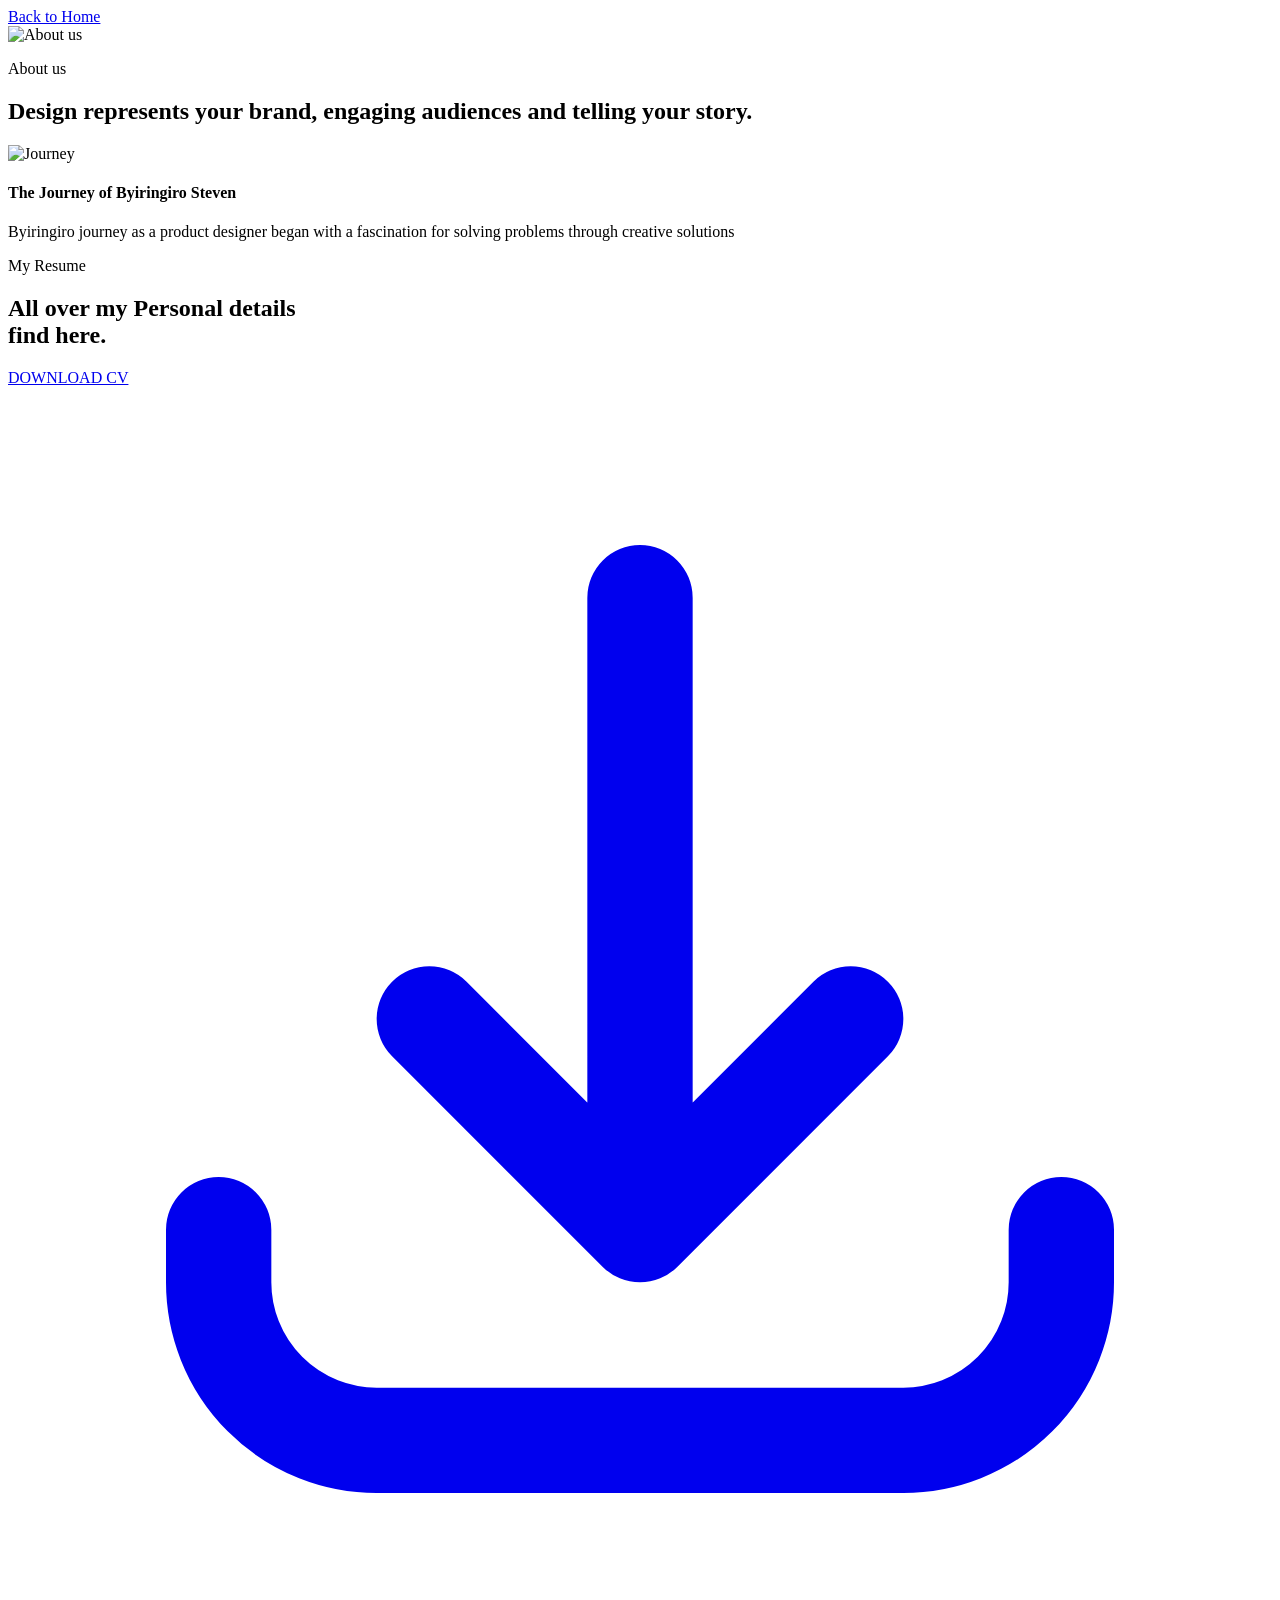
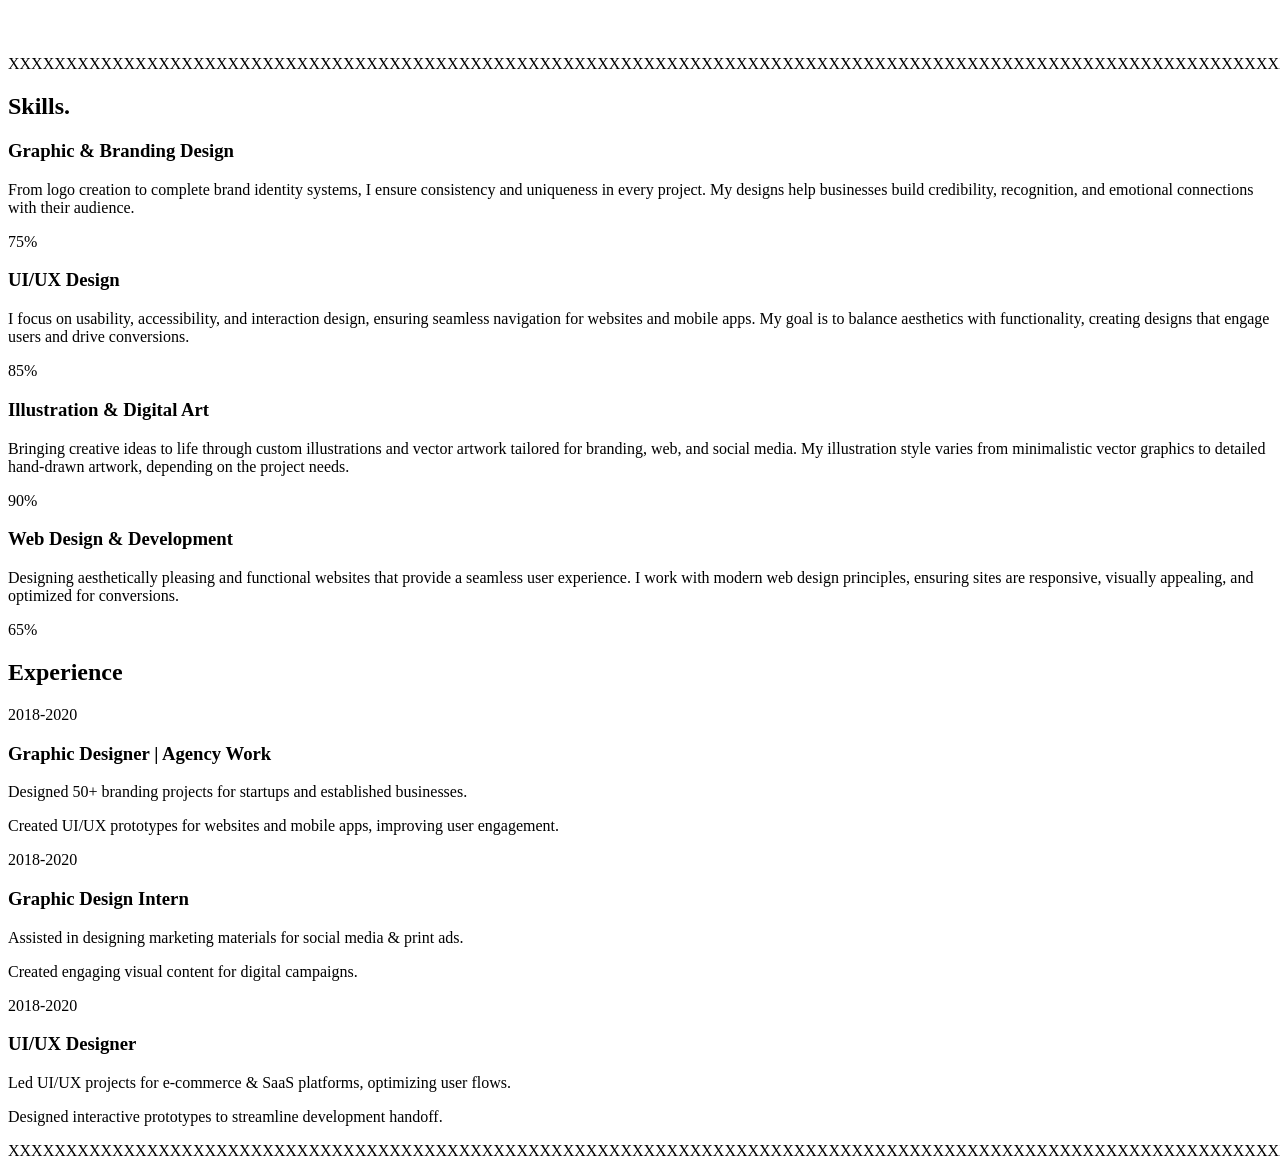
==== About us.html @ 0e78f816 "create home page" ====
<!DOCTYPE html>
<html lang="en">
<head>
    <meta charset="UTF-8">
    <meta name="viewport" content="width=device-width, initial-scale=1.0">
    <title>Document</title>
     <script src="https://cdn.tailwindcss.com"></script>
     
  <a href="index.html">Back to Home</a>
</head>
<body>
    <script src="https://cdn.tailwindcss.com"></script>

<section class="bg-[#fafafa] py-20 px-6 md:px-16">
  <div class="max-w-[1300px] mx-auto grid grid-cols-1 lg:grid-cols-2 gap-16 items-center">

    <div class="w-full">
      <img 
        src="https://images.unsplash.com/photo-1517245386807-bb43f82c33c4?w=800" 
        alt="About us" 
        class="w-full h-[480px] object-cover rounded-[16px]">
    </div>

 
    <div class="lg:pl-8">
      <p class="text-[#7aa31a] font-semibold text-[15px] mb-4">About us</p>
      
      <h2 class="text-[28px] md:text-[32px] font-bold leading-[1.25] text-[#111]">
        Design represents your brand, engaging audiences and 
        <span class="text-[#7aa31a] font-semibold">telling your story.</span>
      </h2>

    
      <div class="flex gap-5 mt-16 items-start">
        <img 
          src="https://images.unsplash.com/photo-1581291518633-83b4ebd1d83e?w=300" 
          alt="Journey" 
          class="w-[120px] h-[130px] rounded-[14px] object-cover shrink-0"
        >
        <div class="pt-2">
          <h4 class="font-bold text-[16px] text-[#1a1a1a]">The Journey of Byiringiro Steven</h4>
          <p class="text-gray-500 text-[13px] leading-relaxed mt-3 max-w-[320px]">
            Byiringiro journey as a product designer began with a fascination for solving problems through creative solutions
          </p>
        </div>
      </div>

    </div>
  </div>
</section>
<section class="bg-[#121212]  py-20 px-6 md:px-16">
  <div class="max-w-[1200px] mx-auto bg-black-100">

    <div class="flex flex-col md:flex-row justify-between items-start md:items-center gap-6">
      <div>
        <p class="text-[#c4f17b] text-[15px] font-medium mb-3">My Resume</p>
        <h2 class="text-white text-[32px] md:text-[40px] font-bold leading-tight">
          All over my Personal details <br>
          <span class="text-[#8ec928]">find here.</span>
        </h2>
      </div>
      <a href="your-cv.pdf" download class="bg-[#8ec928] text-black text-[12px] font-bold tracking-wide px-6 py-3.5 rounded-lg flex items-center gap-2 hover:bg-[#7ab81f] transition shrink-0">
        DOWNLOAD CV
        <svg xmlns="http://www.w3.org/2000/svg" class="w-4 h-4" fill="none" viewBox="0 0 24 24" stroke="currentColor"><path stroke-linecap="round" stroke-linejoin="round" stroke-width="2" d="M4 16v1a3 3 0 003 3h10a3 3 0 003-3v-1m-4-4l-4 4m0 0l-4-4m4 4V4"/></svg>
      </a>
    </div>

    
    <div class="w-full overflow-hidden py-12">
      <div class="text-[#2a2a2a] text-[12px] tracking-[4px] whitespace-nowrap">
        XXXXXXXXXXXXXXXXXXXXXXXXXXXXXXXXXXXXXXXXXXXXXXXXXXXXXXXXXXXXXXXXXXXXXXXXXXXXXXXXXXXXXXXXXXXXXXXXXXXXXXXXXXXXXXXXXXXXXXXXXXXXXXXXXXXXXXXXXXXXXXXXX
      </div>
    </div>


  <div class="max-w-[1200px] mx-auto">
    
    <h2 class="text-[#c4f17b] text-4xl md:text-5xl font-bold mb-12">Skills.</h2>

   
    <div class="grid grid-cols-1 md:grid-cols-2 gap-6">
      <div class="bg-[#1e2420] rounded-2xl p-7">
        <h3 class="text-white text-[18px] font-semibold mb-4">Graphic & Branding Design</h3>
        <p class="text-gray-400 text-[13px] leading-relaxed mb-10">
          From <span class="text-white font-semibold">logo creation</span> to <span class="text-white font-semibold">complete brand identity systems</span>, I ensure consistency and uniqueness in every project. My designs help businesses build credibility, recognition, and emotional connections with their audience.
        </p>
        <!-- Progress -->
        <div class="mt-auto">
          <div class="flex justify-end mb-1">
            <span class="text-[#8ec928] text-[13px]">75%</span>
          </div>
          <div class="w-full h-[3px] bg-gray-300 rounded-full">
            <div class="h-[3px] bg-[#8ec928] rounded-full" style="width: 75%"></div>
          </div>
        </div>
      </div>

      <!-- Card 2 - 85% -->
      <div class="bg-[#1e2420] rounded-2xl p-7">
        <h3 class="text-white text-[18px] font-semibold mb-4">UI/UX Design</h3>
        <p class="text-gray-400 text-[13px] leading-relaxed mb-10">
          I focus on <span class="text-white font-semibold">usability, accessibility, and interaction design</span>, ensuring seamless navigation for websites and mobile apps. My goal is to balance aesthetics with functionality, creating designs that engage users and drive conversions.
        </p>
        <div class="mt-auto">
          <div class="flex justify-end mb-1">
            <span class="text-[#8ec928] text-[13px]">85%</span>
          </div>
          <div class="w-full h-[3px] bg-gray-300 rounded-full">
            <div class="h-[3px] bg-[#8ec928] rounded-full" style="width: 85%"></div>
          </div>
        </div>
      </div>

      <!-- Card 3 - 90% -->
      <div class="bg-[#1e2420] rounded-2xl p-7">
        <h3 class="text-white text-[18px] font-semibold mb-4">Illustration & Digital Art</h3>
        <p class="text-gray-400 text-[13px] leading-relaxed mb-10">
          Bringing creative ideas to life through <span class="text-white font-semibold">custom illustrations and vector artwork</span> tailored for branding, web, and social media. My illustration style varies from minimalistic vector graphics to detailed hand-drawn artwork, depending on the project needs.
        </p>
        <div class="mt-auto">
          <div class="flex justify-end mb-1">
            <span class="text-[#8ec928] text-[13px]">90%</span>
          </div>
          <div class="w-full h-[3px] bg-gray-300 rounded-full">
            <div class="h-[3px] bg-[#8ec928] rounded-full" style="width: 90%"></div>
          </div>
        </div>
      </div>
      <div class="bg-[#1e2420] rounded-2xl p-7">
        <h3 class="text-white text-[18px] font-semibold mb-4">Web Design & Development</h3>
        <p class="text-gray-400 text-[13px] leading-relaxed mb-10">
          Designing aesthetically pleasing and functional <span class="text-white font-semibold">websites that provide a seamless user experience</span>. I work with modern web design principles, ensuring sites are <span class="text-white font-semibold">responsive, visually appealing, and optimized for conversions</span>.
        </p>
        <div class="mt-auto">
          <div class="flex justify-end mb-1">
            <span class="text-[#8ec928] text-[13px]">65%</span>
          </div>
          <div class="w-full h-[3px] bg-gray-300 rounded-full">
            <div class="h-[3px] bg-[#8ec928] rounded-full" style="width: 65%"></div>
          </div>
        </div>
      </div>

    </div>
  </div>
</section>


<section class="bg-[#121212] py-20 px-6 md:px-16">
  <div class="max-w-[1200px] mx-auto">

    <!-- Title -->
    <h2 class="text-[#c4f17b] text-4xl md:text-5xl font-bold mb-8">Experience</h2>

    <!-- Experience Container -->
    <div class="bg-[#1a1a1a] border border-[#2a2a2a] rounded-2xl grid grid-cols-1 md:grid-cols-3 overflow-hidden">

      <!-- Item 1 -->
      <div class="p-8 border-b md:border-b-0 md:border-r border-[#2a2a2a]">
        <p class="text-[#c4f17b] text-[14px] mb-2">2018-2020</p>
        <h3 class="text-white text-[18px] font-semibold leading-tight mb-16">Graphic Designer | Agency Work</h3>
        
        <div class="space-y-4">
          <p class="text-gray-300 text-[13px] leading-relaxed">
            Designed <span class="text-white font-bold">50+ branding projects</span> for startups and established businesses.
          </p>
          <p class="text-gray-300 text-[13px] leading-relaxed">
            Created UI/UX prototypes for websites and mobile apps, improving user engagement.
          </p>
        </div>
      </div>

      <!-- Item 2 -->
      <div class="p-8 border-b md:border-b-0 md:border-r border-[#2a2a2a]">
        <p class="text-[#c4f17b] text-[14px] mb-2">2018-2020</p>
        <h3 class="text-white text-[18px] font-semibold leading-tight mb-16">Graphic Design Intern</h3>
        
        <div class="space-y-4">
          <p class="text-gray-300 text-[13px] leading-relaxed">
            Assisted in designing marketing materials for <span class="text-white font-bold">social media & print ads</span>.
          </p>
          <p class="text-gray-300 text-[13px] leading-relaxed">
            Created engaging visual content for <span class="text-white font-bold">digital campaigns</span>.
          </p>
        </div>
      </div>

      <!-- Item 3 -->
      <div class="p-8">
        <p class="text-[#c4f17b] text-[14px] mb-2">2018-2020</p>
        <h3 class="text-white text-[18px] font-semibold leading-tight mb-16">UI/UX Designer</h3>
        
        <div class="space-y-4">
          <p class="text-gray-300 text-[13px] leading-relaxed">
            Led UI/UX projects for <span class="text-white font-bold">e-commerce & SaaS platforms</span>, optimizing user flows.
          </p>
          <p class="text-gray-300 text-[13px] leading-relaxed">
            Designed <span class="text-white font-bold">interactive prototypes</span> to streamline development handoff.
          </p>
        </div>
      </div>

    </div>

    <!-- X Divider -->
    <div class="w-full overflow-hidden pt-20">
      <div class="text-[#2a2a2a] text-[12px] tracking-[4px] whitespace-nowrap">
        XXXXXXXXXXXXXXXXXXXXXXXXXXXXXXXXXXXXXXXXXXXXXXXXXXXXXXXXXXXXXXXXXXXXXXXXXXXXXXXXXXXXXXXXXXXXXXXXXXXXXXXXXXXXXXXXXXXXXXXXXXXXXXXXXXXXXXXXXXXXXXXXX
      </div>
    </div>

  </div>
</section>
</body>
</html>
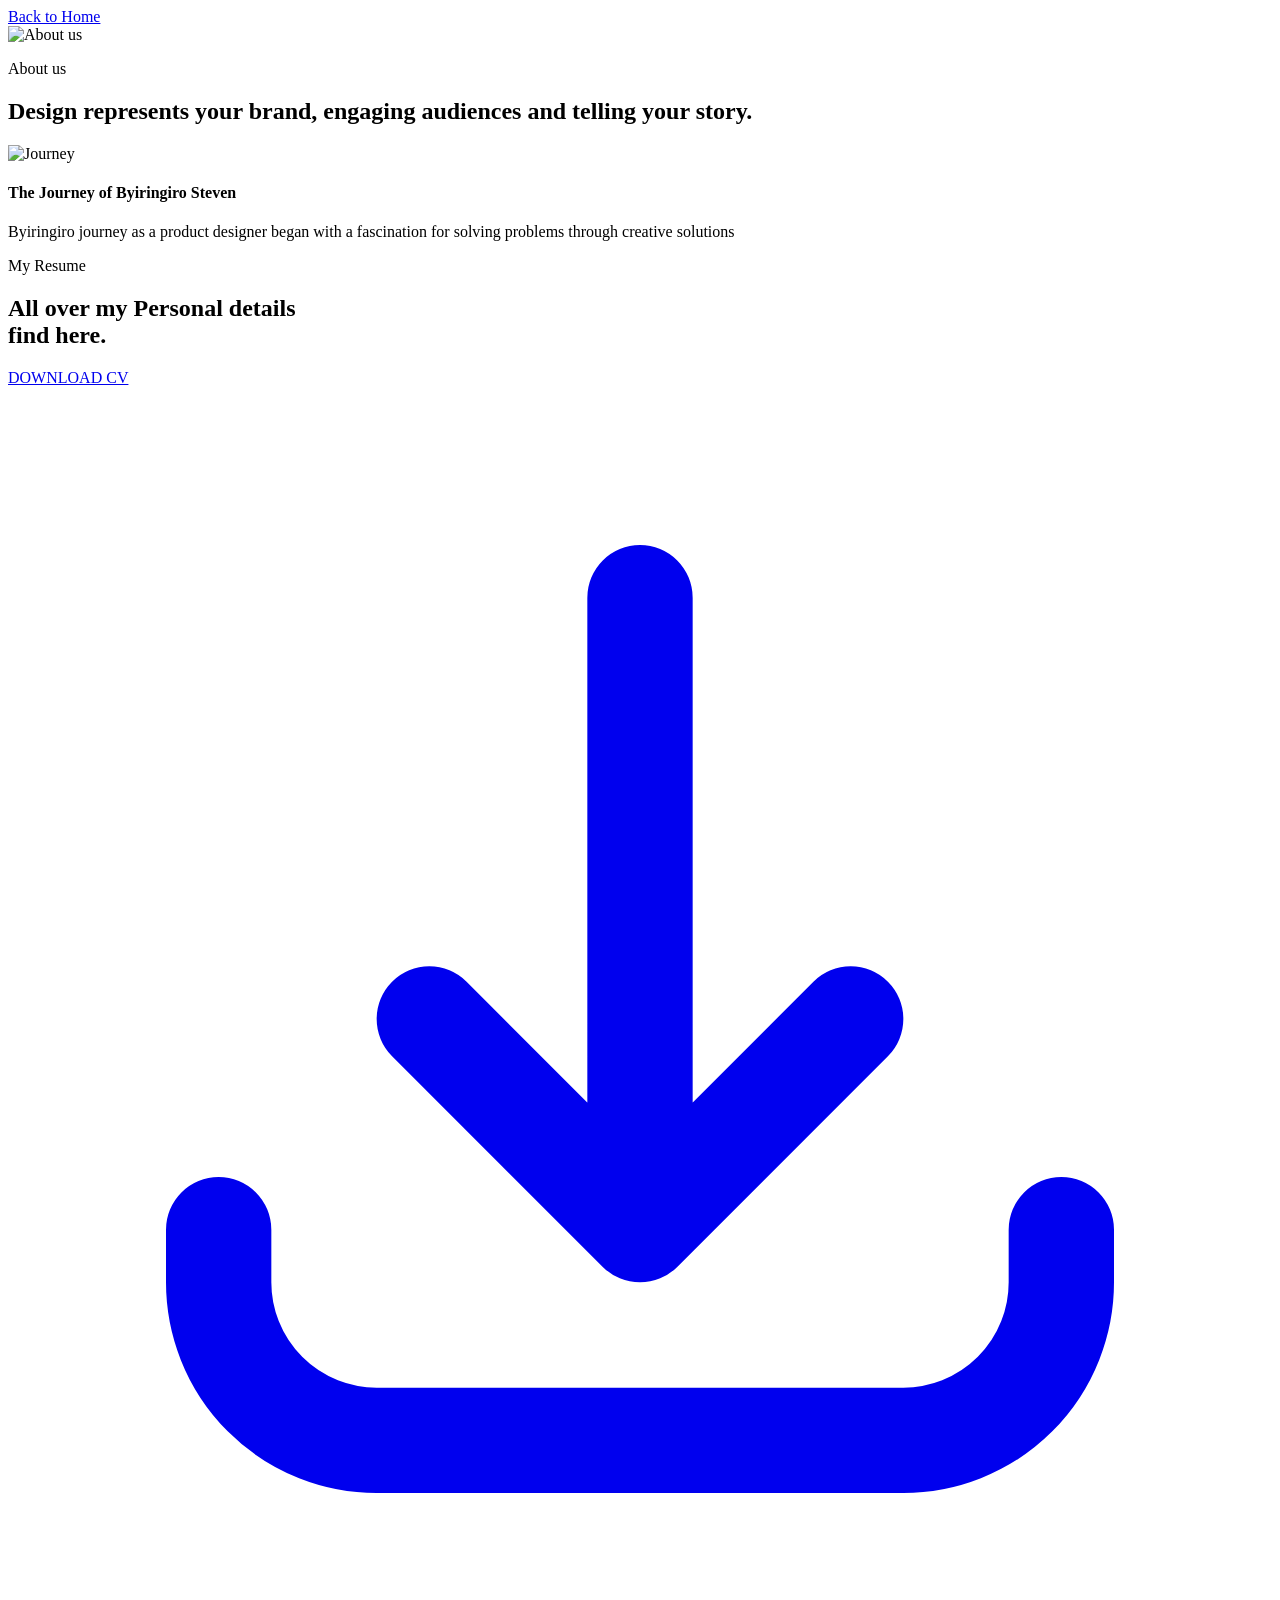
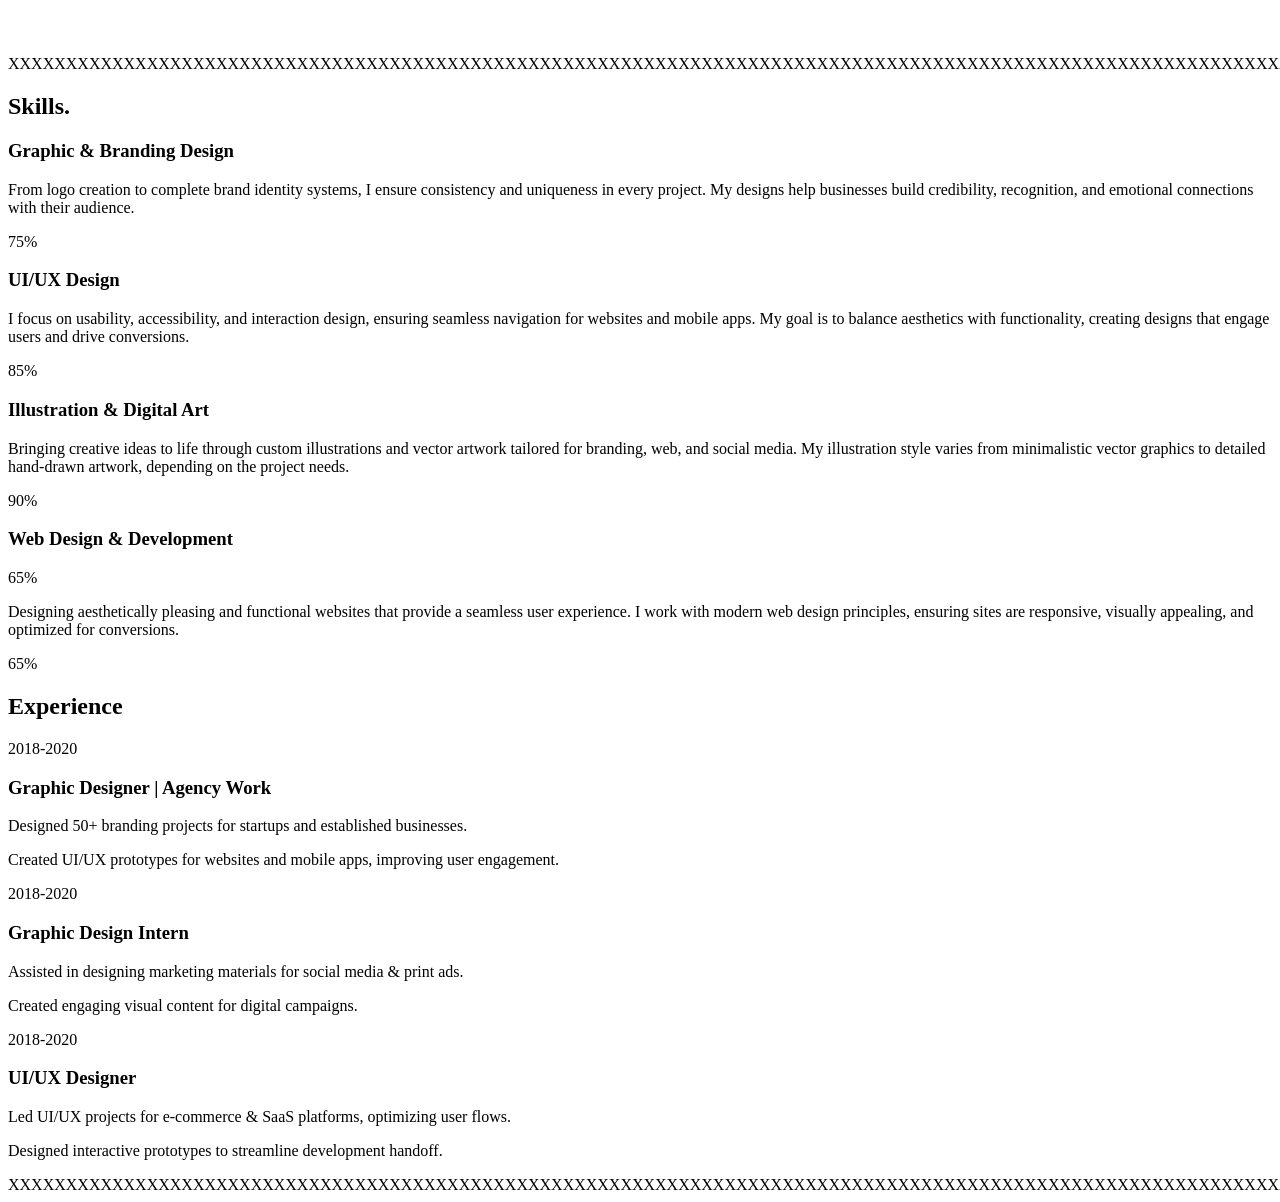
==== commit e9c6839e: "revamp user interface" ====
--- a/About us.html
+++ b/About us.html
@@ -128,7 +128,22 @@
       </div>
       <div class="bg-[#1e2420] rounded-2xl p-7">
         <h3 class="text-white text-[18px] font-semibold mb-4">Web Design & Development</h3>
-        <p class="text-gray-400 text-[13px] leading-relaxed mb-10">
+        <p class="text-gray-400 text-[13px] 
+          <div class="flex justify-end mb-1">
+            <span class="text-[#8ec928] text-[13px]">65%</span>
+          </div>
+          <div class="w-full h-[3px] bg-gray-300 rounded-full">
+            <div class="h-[3px] bg-[#8ec928] rounded-full" style="width: 65%"></div>
+          </div>
+        </div>
+      </div>
+
+    </div>
+  </div>
+</section>
+
+
+<section class="bg-[#121212] py-20 px-6 md:px-16leading-relaxed mb-10">
           Designing aesthetically pleasing and functional <span class="text-white font-semibold">websites that provide a seamless user experience</span>. I work with modern web design principles, ensuring sites are <span class="text-white font-semibold">responsive, visually appealing, and optimized for conversions</span>.
         </p>
         <div class="mt-auto">
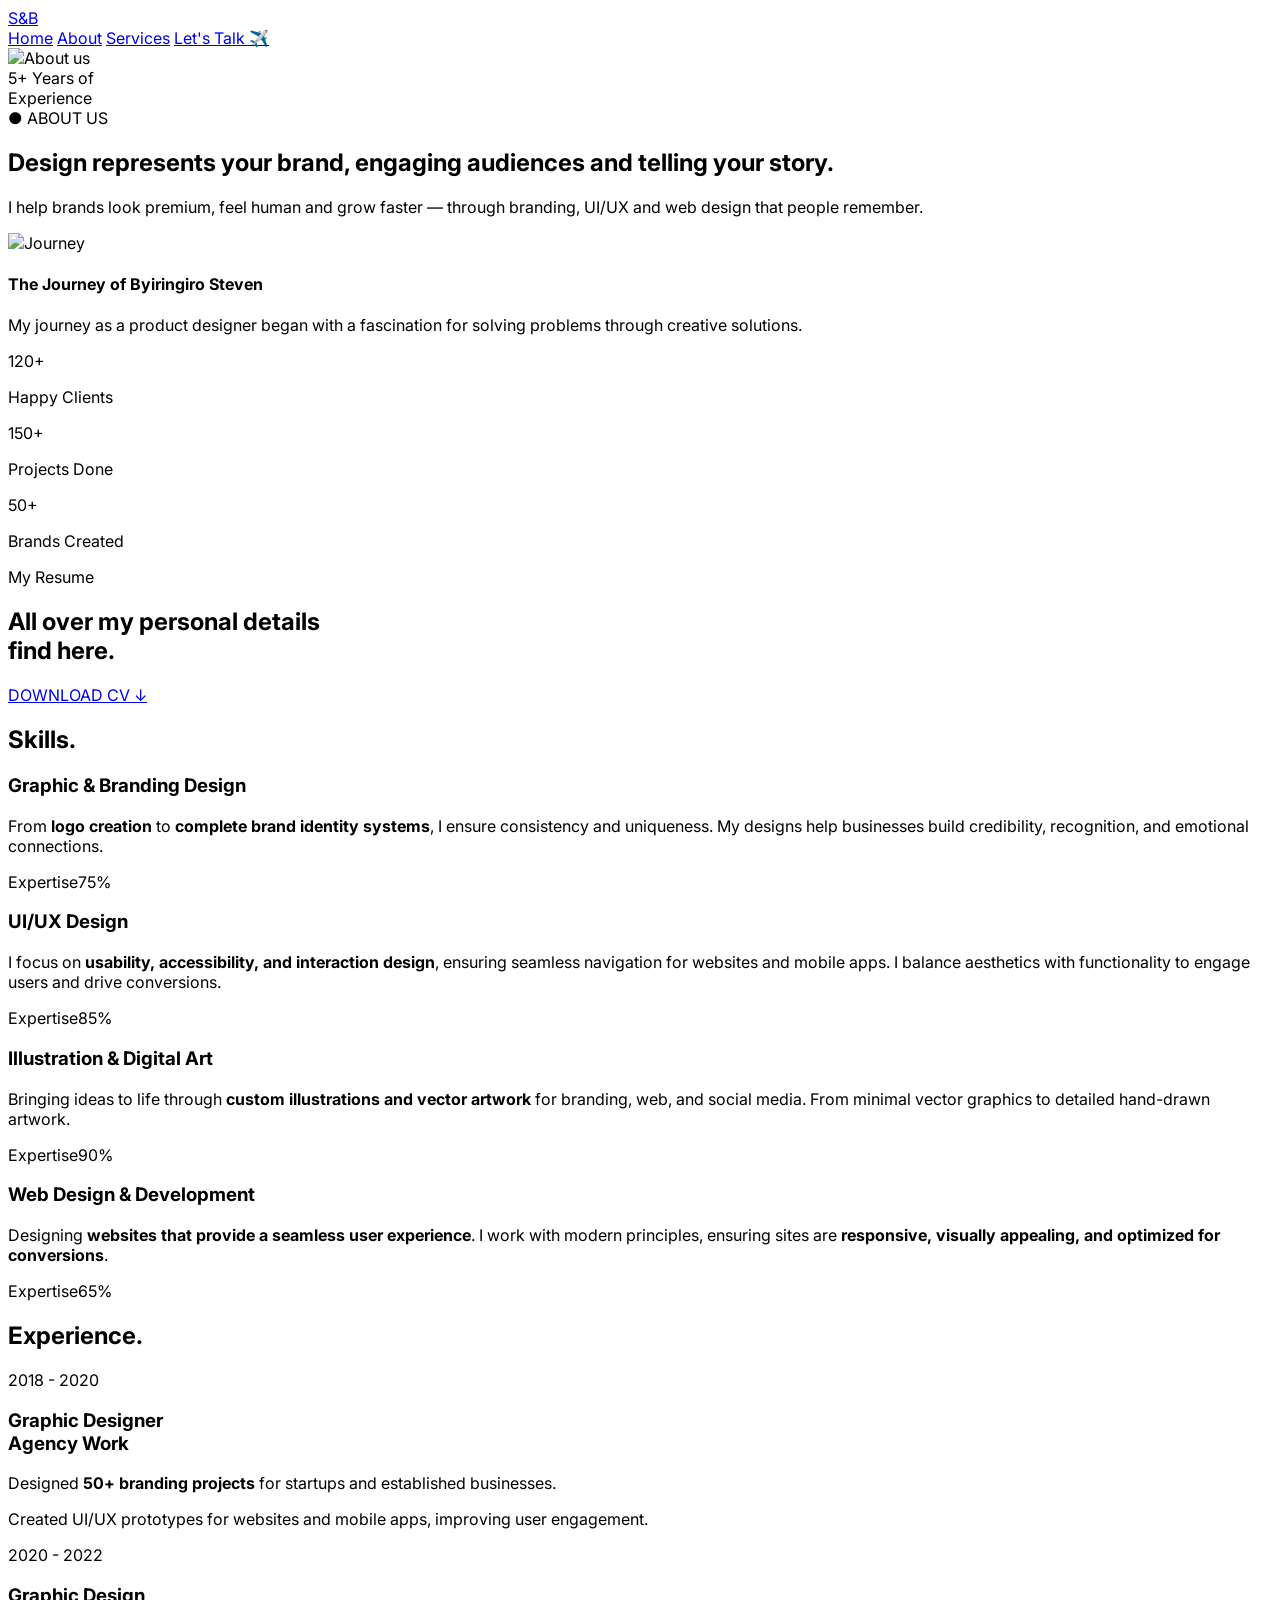
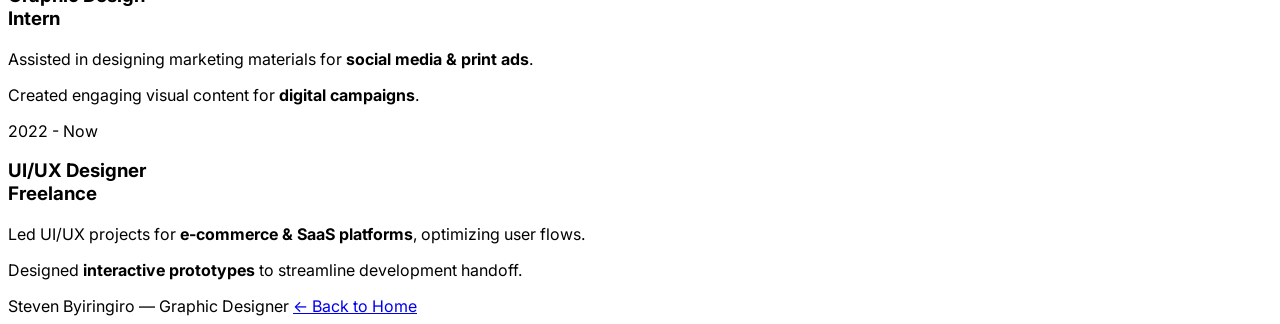
==== commit 65a1f096: "Update my website" ====
--- a/About us.html
+++ b/About us.html
@@ -1,230 +1,154 @@
 <!DOCTYPE html>
 <html lang="en">
 <head>
-    <meta charset="UTF-8">
-    <meta name="viewport" content="width=device-width, initial-scale=1.0">
-    <title>Document</title>
-     <script src="https://cdn.tailwindcss.com"></script>
-     
-  <a href="index.html">Back to Home</a>
+<meta charset="UTF-8">
+<meta name="viewport" content="width=device-width, initial-scale=1.0">
+<title>About - Byiringiro Steven</title>
+<script src="https://cdn.tailwindcss.com"></script>
+<link href="https://fonts.googleapis.com/css2?family=Inter:wght@400;600;700;800&display=swap" rel="stylesheet">
+<style>
+  body{font-family:'Inter',sans-serif}
+  .skill-bar{width:0;transition:width 1.2s ease}
+  .card{transition:.3s} .card:hover{transform:translateY(-5px)}
+</style>
 </head>
-<body>
-    <script src="https://cdn.tailwindcss.com"></script>
+<body class="bg-[#121212] text-white">
 
-<section class="bg-[#fafafa] py-20 px-6 md:px-16">
-  <div class="max-w-[1300px] mx-auto grid grid-cols-1 lg:grid-cols-2 gap-16 items-center">
+<!-- NAV -->
+<nav class="bg-[#171A17] sticky top-0 z-50 px-6 md:px-16 py-3 flex justify-between items-center">
+  <a href="index.html" class="bg-[#8AC826] text-black font-black text-xl w-11 h-11 rounded-xl flex items-center justify-center">S&B</a>
+  <div class="flex items-center gap-6 text-sm">
+    <a href="index.html" class="hover:text-[#8AC826]">Home</a>
+    <a href="about.html" class="text-[#8AC826] font-bold">About</a>
+    <a href="index.html#services" class="hover:text-[#8AC826]">Services</a>
+    <a href="https://wa.me/250792102362" class="bg-[#8AC826] text-black px-5 py-2 rounded-full font-bold text-xs">Let's Talk ✈️</a>
+  </div>
+</nav>
 
-    <div class="w-full">
-      <img 
-        src="https://images.unsplash.com/photo-1517245386807-bb43f82c33c4?w=800" 
-        alt="About us" 
-        class="w-full h-[480px] object-cover rounded-[16px]">
+<!-- ABOUT -->
+<section class="bg-[#fafafa] text-[#111] py-20 px-6 md:px-16">
+  <div class="max-w-[1200px] mx-auto grid lg:grid-cols-2 gap-14 items-center">
+
+    <div class="relative">
+      <div class="absolute -top-4 -left-4 w-full h-full border-2 border-[#8ec928] rounded-[20px]"></div>
+      <img src="https://images.unsplash.com/photo-1517245386807-bb43f82c33c4?w=800" alt="About us" class="relative w-full h-[480px] object-cover rounded-[20px] shadow-2xl">
+      <div class="absolute -bottom-5 right-4 bg-white rounded-2xl shadow-xl px-5 py-4 flex items-center gap-3">
+        <span class="text-3xl font-black text-[#7aa31a]">5+</span>
+        <span class="text-xs font-semibold text-gray-600">Years of<br>Experience</span>
+      </div>
     </div>
 
- 
-    <div class="lg:pl-8">
-      <p class="text-[#7aa31a] font-semibold text-[15px] mb-4">About us</p>
-      
-      <h2 class="text-[28px] md:text-[32px] font-bold leading-[1.25] text-[#111]">
-        Design represents your brand, engaging audiences and 
-        <span class="text-[#7aa31a] font-semibold">telling your story.</span>
-      </h2>
+    <div>
+      <span class="bg-[#eef7d8] text-[#5a7a10] font-bold text-[13px] px-4 py-1.5 rounded-full">● ABOUT US</span>
+      <h2 class="text-[32px] md:text-[42px] font-extrabold leading-[1.15] mt-5">Design represents your brand, engaging audiences and <span class="text-[#7aa31a]">telling your story.</span></h2>
+      <p class="text-gray-500 mt-4 leading-relaxed">I help brands look premium, feel human and grow faster — through branding, UI/UX and web design that people remember.</p>
 
-    
-      <div class="flex gap-5 mt-16 items-start">
-        <img 
-          src="https://images.unsplash.com/photo-1581291518633-83b4ebd1d83e?w=300" 
-          alt="Journey" 
-          class="w-[120px] h-[130px] rounded-[14px] object-cover shrink-0"
-        >
-        <div class="pt-2">
-          <h4 class="font-bold text-[16px] text-[#1a1a1a]">The Journey of Byiringiro Steven</h4>
-          <p class="text-gray-500 text-[13px] leading-relaxed mt-3 max-w-[320px]">
-            Byiringiro journey as a product designer began with a fascination for solving problems through creative solutions
-          </p>
+      <div class="flex gap-5 mt-8 bg-white p-4 rounded-2xl shadow-sm border border-gray-100 items-start">
+        <img src="https://images.unsplash.com/photo-1581291518633-83b4ebd1d83e?w=300" alt="Journey" class="w-[110px] h-[120px] rounded-xl object-cover">
+        <div>
+          <h4 class="font-bold">The Journey of Byiringiro Steven</h4>
+          <p class="text-gray-500 text-[13px] leading-relaxed mt-2">My journey as a product designer began with a fascination for solving problems through creative solutions.</p>
         </div>
       </div>
 
-    </div>
-  </div>
-</section>
-<section class="bg-[#121212]  py-20 px-6 md:px-16">
-  <div class="max-w-[1200px] mx-auto bg-black-100">
-
-    <div class="flex flex-col md:flex-row justify-between items-start md:items-center gap-6">
-      <div>
-        <p class="text-[#c4f17b] text-[15px] font-medium mb-3">My Resume</p>
-        <h2 class="text-white text-[32px] md:text-[40px] font-bold leading-tight">
-          All over my Personal details <br>
-          <span class="text-[#8ec928]">find here.</span>
-        </h2>
-      </div>
-      <a href="your-cv.pdf" download class="bg-[#8ec928] text-black text-[12px] font-bold tracking-wide px-6 py-3.5 rounded-lg flex items-center gap-2 hover:bg-[#7ab81f] transition shrink-0">
-        DOWNLOAD CV
-        <svg xmlns="http://www.w3.org/2000/svg" class="w-4 h-4" fill="none" viewBox="0 0 24 24" stroke="currentColor"><path stroke-linecap="round" stroke-linejoin="round" stroke-width="2" d="M4 16v1a3 3 0 003 3h10a3 3 0 003-3v-1m-4-4l-4 4m0 0l-4-4m4 4V4"/></svg>
-      </a>
-    </div>
-
-    
-    <div class="w-full overflow-hidden py-12">
-      <div class="text-[#2a2a2a] text-[12px] tracking-[4px] whitespace-nowrap">
-        XXXXXXXXXXXXXXXXXXXXXXXXXXXXXXXXXXXXXXXXXXXXXXXXXXXXXXXXXXXXXXXXXXXXXXXXXXXXXXXXXXXXXXXXXXXXXXXXXXXXXXXXXXXXXXXXXXXXXXXXXXXXXXXXXXXXXXXXXXXXXXXXX
-      </div>
-    </div>
-
-
-  <div class="max-w-[1200px] mx-auto">
-    
-    <h2 class="text-[#c4f17b] text-4xl md:text-5xl font-bold mb-12">Skills.</h2>
-
-   
-    <div class="grid grid-cols-1 md:grid-cols-2 gap-6">
-      <div class="bg-[#1e2420] rounded-2xl p-7">
-        <h3 class="text-white text-[18px] font-semibold mb-4">Graphic & Branding Design</h3>
-        <p class="text-gray-400 text-[13px] leading-relaxed mb-10">
-          From <span class="text-white font-semibold">logo creation</span> to <span class="text-white font-semibold">complete brand identity systems</span>, I ensure consistency and uniqueness in every project. My designs help businesses build credibility, recognition, and emotional connections with their audience.
-        </p>
-        <!-- Progress -->
-        <div class="mt-auto">
-          <div class="flex justify-end mb-1">
-            <span class="text-[#8ec928] text-[13px]">75%</span>
-          </div>
-          <div class="w-full h-[3px] bg-gray-300 rounded-full">
-            <div class="h-[3px] bg-[#8ec928] rounded-full" style="width: 75%"></div>
-          </div>
-        </div>
-      </div>
-
-      <!-- Card 2 - 85% -->
-      <div class="bg-[#1e2420] rounded-2xl p-7">
-        <h3 class="text-white text-[18px] font-semibold mb-4">UI/UX Design</h3>
-        <p class="text-gray-400 text-[13px] leading-relaxed mb-10">
-          I focus on <span class="text-white font-semibold">usability, accessibility, and interaction design</span>, ensuring seamless navigation for websites and mobile apps. My goal is to balance aesthetics with functionality, creating designs that engage users and drive conversions.
-        </p>
-        <div class="mt-auto">
-          <div class="flex justify-end mb-1">
-            <span class="text-[#8ec928] text-[13px]">85%</span>
-          </div>
-          <div class="w-full h-[3px] bg-gray-300 rounded-full">
-            <div class="h-[3px] bg-[#8ec928] rounded-full" style="width: 85%"></div>
-          </div>
-        </div>
-      </div>
-
-      <!-- Card 3 - 90% -->
-      <div class="bg-[#1e2420] rounded-2xl p-7">
-        <h3 class="text-white text-[18px] font-semibold mb-4">Illustration & Digital Art</h3>
-        <p class="text-gray-400 text-[13px] leading-relaxed mb-10">
-          Bringing creative ideas to life through <span class="text-white font-semibold">custom illustrations and vector artwork</span> tailored for branding, web, and social media. My illustration style varies from minimalistic vector graphics to detailed hand-drawn artwork, depending on the project needs.
-        </p>
-        <div class="mt-auto">
-          <div class="flex justify-end mb-1">
-            <span class="text-[#8ec928] text-[13px]">90%</span>
-          </div>
-          <div class="w-full h-[3px] bg-gray-300 rounded-full">
-            <div class="h-[3px] bg-[#8ec928] rounded-full" style="width: 90%"></div>
-          </div>
-        </div>
-      </div>
-      <div class="bg-[#1e2420] rounded-2xl p-7">
-        <h3 class="text-white text-[18px] font-semibold mb-4">Web Design & Development</h3>
-        <p class="text-gray-400 text-[13px] 
-          <div class="flex justify-end mb-1">
-            <span class="text-[#8ec928] text-[13px]">65%</span>
-          </div>
-          <div class="w-full h-[3px] bg-gray-300 rounded-full">
-            <div class="h-[3px] bg-[#8ec928] rounded-full" style="width: 65%"></div>
-          </div>
-        </div>
-      </div>
-
-    </div>
-  </div>
-</section>
-
-
-<section class="bg-[#121212] py-20 px-6 md:px-16leading-relaxed mb-10">
-          Designing aesthetically pleasing and functional <span class="text-white font-semibold">websites that provide a seamless user experience</span>. I work with modern web design principles, ensuring sites are <span class="text-white font-semibold">responsive, visually appealing, and optimized for conversions</span>.
-        </p>
-        <div class="mt-auto">
-          <div class="flex justify-end mb-1">
-            <span class="text-[#8ec928] text-[13px]">65%</span>
-          </div>
-          <div class="w-full h-[3px] bg-gray-300 rounded-full">
-            <div class="h-[3px] bg-[#8ec928] rounded-full" style="width: 65%"></div>
-          </div>
-        </div>
-      </div>
-
-    </div>
-  </div>
-</section>
-
-
-<section class="bg-[#121212] py-20 px-6 md:px-16">
-  <div class="max-w-[1200px] mx-auto">
-
-    <!-- Title -->
-    <h2 class="text-[#c4f17b] text-4xl md:text-5xl font-bold mb-8">Experience</h2>
-
-    <!-- Experience Container -->
-    <div class="bg-[#1a1a1a] border border-[#2a2a2a] rounded-2xl grid grid-cols-1 md:grid-cols-3 overflow-hidden">
-
-      <!-- Item 1 -->
-      <div class="p-8 border-b md:border-b-0 md:border-r border-[#2a2a2a]">
-        <p class="text-[#c4f17b] text-[14px] mb-2">2018-2020</p>
-        <h3 class="text-white text-[18px] font-semibold leading-tight mb-16">Graphic Designer | Agency Work</h3>
-        
-        <div class="space-y-4">
-          <p class="text-gray-300 text-[13px] leading-relaxed">
-            Designed <span class="text-white font-bold">50+ branding projects</span> for startups and established businesses.
-          </p>
-          <p class="text-gray-300 text-[13px] leading-relaxed">
-            Created UI/UX prototypes for websites and mobile apps, improving user engagement.
-          </p>
-        </div>
-      </div>
-
-      <!-- Item 2 -->
-      <div class="p-8 border-b md:border-b-0 md:border-r border-[#2a2a2a]">
-        <p class="text-[#c4f17b] text-[14px] mb-2">2018-2020</p>
-        <h3 class="text-white text-[18px] font-semibold leading-tight mb-16">Graphic Design Intern</h3>
-        
-        <div class="space-y-4">
-          <p class="text-gray-300 text-[13px] leading-relaxed">
-            Assisted in designing marketing materials for <span class="text-white font-bold">social media & print ads</span>.
-          </p>
-          <p class="text-gray-300 text-[13px] leading-relaxed">
-            Created engaging visual content for <span class="text-white font-bold">digital campaigns</span>.
-          </p>
-        </div>
-      </div>
-
-      <!-- Item 3 -->
-      <div class="p-8">
-        <p class="text-[#c4f17b] text-[14px] mb-2">2018-2020</p>
-        <h3 class="text-white text-[18px] font-semibold leading-tight mb-16">UI/UX Designer</h3>
-        
-        <div class="space-y-4">
-          <p class="text-gray-300 text-[13px] leading-relaxed">
-            Led UI/UX projects for <span class="text-white font-bold">e-commerce & SaaS platforms</span>, optimizing user flows.
-          </p>
-          <p class="text-gray-300 text-[13px] leading-relaxed">
-            Designed <span class="text-white font-bold">interactive prototypes</span> to streamline development handoff.
-          </p>
-        </div>
-      </div>
-
-    </div>
-
-    <!-- X Divider -->
-    <div class="w-full overflow-hidden pt-20">
-      <div class="text-[#2a2a2a] text-[12px] tracking-[4px] whitespace-nowrap">
-        XXXXXXXXXXXXXXXXXXXXXXXXXXXXXXXXXXXXXXXXXXXXXXXXXXXXXXXXXXXXXXXXXXXXXXXXXXXXXXXXXXXXXXXXXXXXXXXXXXXXXXXXXXXXXXXXXXXXXXXXXXXXXXXXXXXXXXXXXXXXXXXXX
+      <div class="flex gap-8 mt-7">
+        <div><p class="font-black text-2xl">120+</p><p class="text-gray-500 text-xs">Happy Clients</p></div>
+        <div><p class="font-black text-2xl">150+</p><p class="text-gray-500 text-xs">Projects Done</p></div>
+        <div><p class="font-black text-2xl">50+</p><p class="text-gray-500 text-xs">Brands Created</p></div>
       </div>
     </div>
 
   </div>
 </section>
+
+<!-- RESUME + SKILLS -->
+<section class="bg-[#121212] py-20 px-6 md:px-16">
+  <div class="max-w-[1200px] mx-auto">
+
+    <div class="flex flex-col md:flex-row justify-between md:items-center gap-6">
+      <div>
+        <p class="text-[#c4f17b] font-medium">My Resume</p>
+        <h2 class="text-[34px] md:text-[42px] font-extrabold leading-tight mt-2">All over my personal details<br><span class="text-[#8ec928]">find here.</span></h2>
+      </div>
+      <a href="your-cv.pdf" download class="bg-[#8ec928] hover:bg-white text-black text-xs font-bold px-6 py-3.5 rounded-full transition">DOWNLOAD CV ↓</a>
+    </div>
+
+    <div class="h-px bg-white/10 my-14"></div>
+
+    <h2 class="text-[#c4f17b] text-4xl md:text-5xl font-extrabold mb-10">Skills.</h2>
+
+    <div class="grid md:grid-cols-2 gap-6">
+
+      <div class="card bg-[#1e2420] rounded-2xl p-7 flex flex-col">
+        <h3 class="font-semibold text-lg">Graphic & Branding Design</h3>
+        <p class="text-gray-400 text-[13px] leading-relaxed mt-3 flex-1">From <b class="text-white">logo creation</b> to <b class="text-white">complete brand identity systems</b>, I ensure consistency and uniqueness. My designs help businesses build credibility, recognition, and emotional connections.</p>
+        <div class="mt-8 flex justify-between text-sm"><span class="text-gray-400">Expertise</span><span class="text-[#8ec928] font-bold">75%</span></div>
+        <div class="w-full h-[4px] bg-white/10 rounded-full overflow-hidden mt-1"><div class="skill-bar h-full bg-[#8ec928]" data-w="75"></div></div>
+      </div>
+
+      <div class="card bg-[#1e2420] rounded-2xl p-7 flex flex-col">
+        <h3 class="font-semibold text-lg">UI/UX Design</h3>
+        <p class="text-gray-400 text-[13px] leading-relaxed mt-3 flex-1">I focus on <b class="text-white">usability, accessibility, and interaction design</b>, ensuring seamless navigation for websites and mobile apps. I balance aesthetics with functionality to engage users and drive conversions.</p>
+        <div class="mt-8 flex justify-between text-sm"><span class="text-gray-400">Expertise</span><span class="text-[#8ec928] font-bold">85%</span></div>
+        <div class="w-full h-[4px] bg-white/10 rounded-full overflow-hidden mt-1"><div class="skill-bar h-full bg-[#8ec928]" data-w="85"></div></div>
+      </div>
+
+      <div class="card bg-[#1e2420] rounded-2xl p-7 flex flex-col">
+        <h3 class="font-semibold text-lg">Illustration & Digital Art</h3>
+        <p class="text-gray-400 text-[13px] leading-relaxed mt-3 flex-1">Bringing ideas to life through <b class="text-white">custom illustrations and vector artwork</b> for branding, web, and social media. From minimal vector graphics to detailed hand-drawn artwork.</p>
+        <div class="mt-8 flex justify-between text-sm"><span class="text-gray-400">Expertise</span><span class="text-[#8ec928] font-bold">90%</span></div>
+        <div class="w-full h-[4px] bg-white/10 rounded-full overflow-hidden mt-1"><div class="skill-bar h-full bg-[#8ec928]" data-w="90"></div></div>
+      </div>
+
+      <div class="card bg-[#1e2420] rounded-2xl p-7 flex flex-col">
+        <h3 class="font-semibold text-lg">Web Design & Development</h3>
+        <p class="text-gray-400 text-[13px] leading-relaxed mt-3 flex-1">Designing <b class="text-white">websites that provide a seamless user experience</b>. I work with modern principles, ensuring sites are <b class="text-white">responsive, visually appealing, and optimized for conversions</b>.</p>
+        <div class="mt-8 flex justify-between text-sm"><span class="text-gray-400">Expertise</span><span class="text-[#8ec928] font-bold">65%</span></div>
+        <div class="w-full h-[4px] bg-white/10 rounded-full overflow-hidden mt-1"><div class="skill-bar h-full bg-[#8ec928]" data-w="65"></div></div>
+      </div>
+
+    </div>
+
+    <!-- EXPERIENCE -->
+    <h2 class="text-[#c4f17b] text-4xl md:text-5xl font-extrabold mt-20 mb-8">Experience.</h2>
+
+    <div class="bg-[#1a1a1a] border border-[#2a2a2a] rounded-[24px] grid md:grid-cols-3 overflow-hidden">
+      <div class="p-8 md:border-r border-[#2a2a2a]">
+        <span class="bg-[#8ec928] text-black text-[11px] font-bold px-3 py-1 rounded-full">2018 - 2020</span>
+        <h3 class="font-bold text-lg leading-snug my-5">Graphic Designer<br>Agency Work</h3>
+        <p class="text-gray-400 text-[13px] leading-relaxed">Designed <b class="text-white">50+ branding projects</b> for startups and established businesses.</p>
+        <p class="text-gray-400 text-[13px] leading-relaxed mt-3">Created UI/UX prototypes for websites and mobile apps, improving user engagement.</p>
+      </div>
+      <div class="p-8 md:border-r border-[#2a2a2a]">
+        <span class="bg-white text-black text-[11px] font-bold px-3 py-1 rounded-full">2020 - 2022</span>
+        <h3 class="font-bold text-lg leading-snug my-5">Graphic Design<br>Intern</h3>
+        <p class="text-gray-400 text-[13px] leading-relaxed">Assisted in designing marketing materials for <b class="text-white">social media & print ads</b>.</p>
+        <p class="text-gray-400 text-[13px] leading-relaxed mt-3">Created engaging visual content for <b class="text-white">digital campaigns</b>.</p>
+      </div>
+      <div class="p-8">
+        <span class="bg-white text-black text-[11px] font-bold px-3 py-1 rounded-full">2022 - Now</span>
+        <h3 class="font-bold text-lg leading-snug my-5">UI/UX Designer<br>Freelance</h3>
+        <p class="text-gray-400 text-[13px] leading-relaxed">Led UI/UX projects for <b class="text-white">e-commerce & SaaS platforms</b>, optimizing user flows.</p>
+        <p class="text-gray-400 text-[13px] leading-relaxed mt-3">Designed <b class="text-white">interactive prototypes</b> to streamline development handoff.</p>
+      </div>
+    </div>
+
+  </div>
+</section>
+
+<footer class="bg-black px-6 md:px-16 py-6 flex flex-col md:flex-row justify-between gap-2 text-sm text-gray-400">
+  <span>Steven Byiringiro — Graphic Designer</span>
+  <a href="index.html" class="text-[#8AC826] font-bold">← Back to Home</a>
+</footer>
+
+<script>
+// Animate skill bars
+window.addEventListener('load', () => {
+  document.querySelectorAll('.skill-bar').forEach(b => {
+    setTimeout(() => b.style.width = b.dataset.w + '%', 300);
+  });
+});
+</script>
+
 </body>
 </html>
